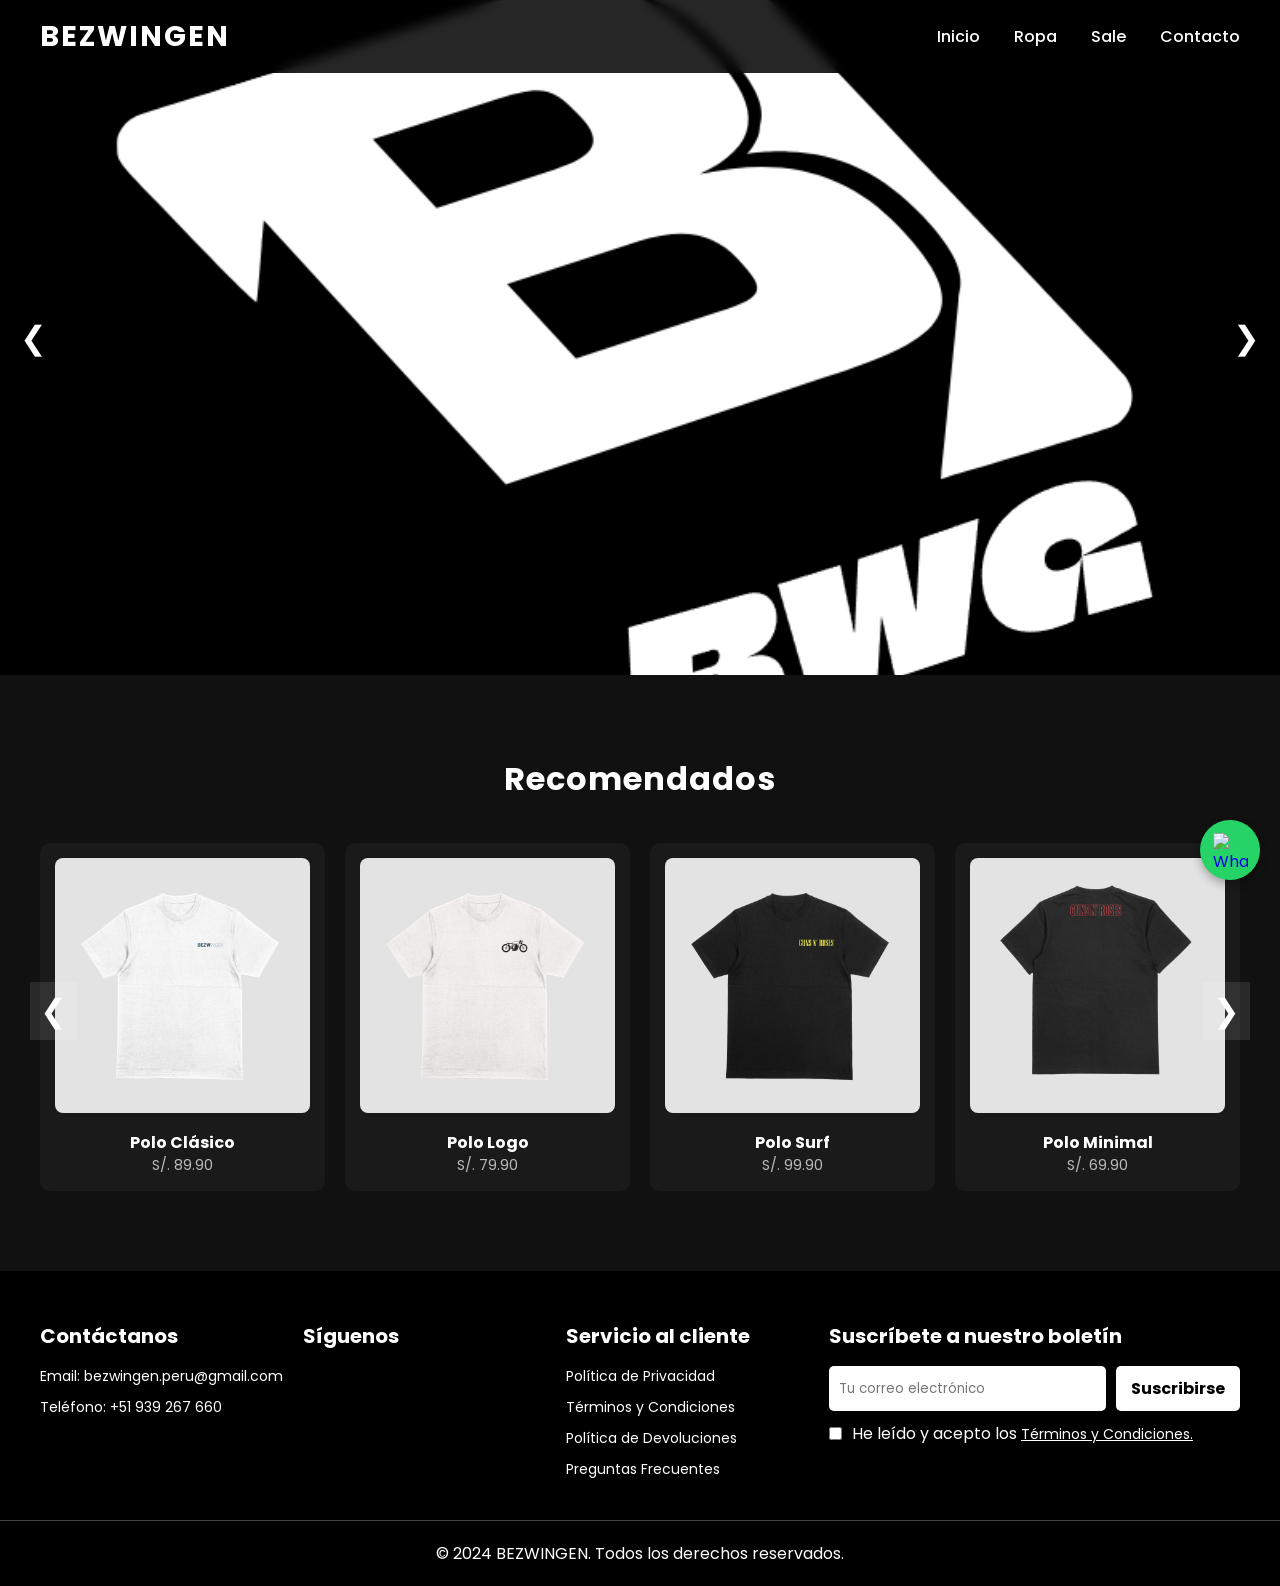
==== index2.html @ 0cc3679e "probando nuevos estilos css js y nuevo maquetado, seccion de recomedacion" ====
<!DOCTYPE html>

<html lang="es">
  <head>
    <meta charset="UTF-8" />
    <meta name="viewport" content="width=device-width, initial-scale=1.0" />
    <title>BEZWINGEN</title>
    <link rel="stylesheet" href="css/style2.css" />
  </head>
  <body>
    <!-- HEADER -->
    <header class="header">
      <div class="logo">BEZWINGEN</div>
      <nav class="nav">
        <a href="#">Inicio</a>
        <a href="#">Ropa</a>
        <a href="#">Sale</a>
        <a href="#">Contacto</a>
      </nav>
    </header>

    <!-- CARRUSEL -->
    <section class="carousel">
      <div class="slides">
        <div class="slide active">
          <img src="img/logo_bezwingen.png" alt="Banner 1" />
        </div>

        <div class="slide">
          <img src="img/polo1.jpeg" alt="Banner 2" />
        </div>

        <div class="slide">
          <img src="img/banner2.jpeg" alt="Banner 3" />
        </div>

        <div class="slide">
          <img src="img/banner4.jpeg" alt="Banner 4" />
          <div class="banner-text">
            <h2>Overcome Every Challenge</h2>
          </div>
        </div>
      </div>

      <!-- Botones -->
      <button class="prev">&#10094;</button>
      <button class="next">&#10095;</button>
    </section>

    <!-- SECCIÓN RECOMENDADOS -->

    <section class="recomendados">
      <h2>Recomendados</h2>
      <div class="productos-carousel">
        <button class="prod-prev">&#10094;</button>
        <div class="productos-container">
          <div class="producto">
            <img
              src="img/A4_Mockup_35.png"
              class="img-front"
              alt="Producto 1"
            />
            <img
              src="img/waikiki_lima_suf.png"
              class="img-back"
              alt="Producto 1 Hover"
            />
            <h3>Polo Clásico</h3>
            <p>S/. 89.90</p>
          </div>
          <div class="producto">
            <img
              src="img/A4_Mockup_34.png"
              class="img-front"
              alt="Producto 2"
            />
            <img
              src="img/A4_Mockup_11.png"
              class="img-back"
              alt="Producto 2 Hover"
            />
            <h3>Polo Logo</h3>
            <p>S/. 79.90</p>
          </div>
          <div class="producto">
            <img
              src="img/A41_Mockup_1.jpg"
              class="img-front"
              alt="Producto 3"
            />
            <img
              src="img/A4_Mockup_23.jpg"
              class="img-back"
              alt="Producto 3 Hover"
            />
            <h3>Polo Surf</h3>
            <p>S/. 99.90</p>
          </div>
          <div class="producto">
            <img
              src="img/A4_Mockup_36.png"
              class="img-front"
              alt="Producto 4"
            />
            <img
              src="img/A4_Mockup_37.png"
              class="img-back"
              alt="Producto 4 Hover"
            />
            <h3>Polo Minimal</h3>
            <p>S/. 69.90</p>
          </div>
        </div>
        <button class="prod-next">&#10095;</button>
      </div>
    </section>

    <!-- BOTÓN WHATSAPP -->

    <a
      href="https://wa.me/519XXXXXXXX?text=Hola,%20quiero%20más%20información"
      target="_blank"
      class="whatsapp"
    >
      <img src="img/whatsapp.png" alt="WhatsApp" />
    </a>

    <footer class="footer" id="footer">
      <div class="footer-container">
        <!-- Suscripción a Newsletter -->
        <div class="footer-section newsletter">
          <h4>Suscríbete a nuestro boletín</h4>
          <form action="#">
            <div>
              <input
                type="email"
                placeholder="Tu correo electrónico"
                required
              />
              <button type="submit">Suscribirse</button>
            </div>
            <div>
              <input
                type="checkbox"
                id="terms-conditions-input"
                value="1"
                title=""
              />

              <label
                for="terms-conditions-input"
                class="terms-conditions-label"
              >
                He leído y acepto los
                <a target="_blank">Términos y Condiciones.</a></label
              >
            </div>
          </form>
        </div>

        <div class="footer-block-content">
          <!-- Información de Contacto -->
          <div class="footer-section contact-info">
            <h4>Contáctanos</h4>
            <!-- <p>Dirección: Av. Ejemplo 123, Ciudad, País</p> -->
            <p>Email: bezwingen.peru@gmail.com</p>
            <p>Teléfono: +51 939 267 660</p>
          </div>

          <!-- Redes Sociales -->
          <div class="footer-section social-media">
            <h4>Síguenos</h4>
            <div class="social-media-icons">
              <a
                href="https://www.instagram.com/bezwingenoficial.pe/"
                target="_blank"
                ><span class="instagram"
                  ><i class="fa-brands fa-instagram"></i></span
              ></a>
              <a
                href="https://www.facebook.com/profile.php?id=61582461339847"
                target="_blank"
                ><span class="facebook"
                  ><i class="fa-brands fa-facebook"></i></span
              ></a>
            </div>
          </div>

          <!-- Enlaces Rápidos -->
          <div class="footer-section quick-links">
            <h4>Servicio al cliente</h4>
            <a href="#">Política de Privacidad</a>
            <a href="#">Términos y Condiciones</a>
            <a href="#">Política de Devoluciones</a>
            <a href="#">Preguntas Frecuentes</a>
          </div>
        </div>
      </div>
      <div class="footer-bottom">
        <p>&copy; 2024 BEZWINGEN. Todos los derechos reservados.</p>
        <!-- <div class="payment-methods">
          <img src="visa.png" alt="Visa" />
          <img src="mastercard.png" alt="MasterCard" />
          <img src="paypal.png" alt="PayPal" />
        </div> -->
      </div>
    </footer>

    <script
      src="https://kit.fontawesome.com/81581fb069.js"
      crossorigin="anonymous"
    ></script>
    <script src="js/script.js"></script>
  </body>
</html>
---- css/style2.css ----
@import url("https://fonts.googleapis.com/css2?family=Poppins:ital,wght@0,100;0,200;1,100&display=swap");

:root {
  --nav-background-color: #fff;
  --nav-text-color: #000;
  --nav-icons-color: #000;
  --price-sales: #ff0000;
  --primary-color: #000;
  --secondary-color: #fff;
}
/* ======= ESTILOS GENERALES ======= */

* {
  margin: 0;
  padding: 0;
  box-sizing: border-box;
  font-family: "Poppins", sans-serif;
}

body {
  background-color: #000;
  color: #fff;
  overflow-x: hidden;
}

/* ======= HEADER ======= */
.header {
  width: 100%;
  position: fixed;
  top: 0;
  left: 0;
  background-color: rgba(0, 0, 0, 0.9);
  display: flex;
  justify-content: space-between;
  align-items: center;
  padding: 15px 50px;
  z-index: 1000;
}

.logo {
  font-size: 1.8rem;
  font-weight: bold;
  letter-spacing: 2px;
}

.nav a {
  color: #fff;
  text-decoration: none;
  margin-left: 30px;
  font-weight: 500;
  transition: color 0.3s;
}

.nav a:hover {
  color: #00ff99;
}

.carousel {
  position: relative;
  width: 100%;
  height: 75vh;
  overflow: hidden;
}

.slides {
  display: flex;
  transition: transform 0.8s ease-in-out;
  height: 100%;
}

.slide {
  min-width: 100%;
  height: 100%;
  position: relative;
}

.slide img {
  width: 100%;
  height: 100%;
  object-fit: cover;
}

/* Texto centrado sobre el banner */
.banner-text {
  position: absolute;
  top: 50%;
  left: 50%;
  transform: translate(-50%, -50%);
  color: #fff;
  text-align: center;
}

.banner-text h2 {
  font-size: clamp(1.5rem, 4vw, 3rem);
  font-weight: 700;
  text-transform: uppercase;
  letter-spacing: 2px;
  text-shadow: 0 3px 10px rgba(0, 0, 0, 0.7);
}

/* Botones */
.prev,
.next {
  position: absolute;
  top: 50%;
  transform: translateY(-50%);
  background-color: rgba(0, 0, 0, 0.5);
  border: none;
  color: white;
  font-size: 2rem;
  padding: 10px;
  cursor: pointer;
  border-radius: 50%;
  z-index: 2;
  transition: background 0.3s;
}

.prev:hover,
.next:hover {
  background-color: rgba(0, 0, 0, 0.8);
}

.prev {
  left: 20px;
}
.next {
  right: 20px;
}

/* ==============================
HEADER
============================== */
.header {
  width: 100%;
  padding: 15px 40px;
  display: flex;
  justify-content: space-between;
  align-items: center;
  position: fixed;
  top: 0;
  background-color: rgba(0, 0, 0, 0.85);
  backdrop-filter: blur(6px);
  z-index: 100;
}

.logo {
  font-size: 1.8rem;
  font-weight: 700;
  letter-spacing: 2px;
  color: #fff;
}

.menu a {
  color: #ddd;
  text-decoration: none;
  margin: 0 15px;
  font-size: 0.95rem;
  transition: color 0.3s ease;
}

.menu a:hover {
  color: #fff;
}

.carousel button {
  position: absolute;
  top: 50%;
  transform: translateY(-50%);
  background-color: rgba(0, 0, 0, 0.4);
  color: white;
  border: none;
  font-size: 2rem;
  padding: 10px;
  cursor: pointer;
  z-index: 10;
  transition: background 0.3s;
}

.carousel button:hover {
  background-color: rgba(255, 255, 255, 0.3);
}

.prev {
  left: 10px;
}
.next {
  right: 10px;
}

/* ==============================
RECOMENDADOS
============================== */
.recomendados {
  padding: 80px 40px;
  background-color: #111;
  text-align: center;
}

.recomendados h2 {
  font-size: 2rem;
  margin-bottom: 40px;
  letter-spacing: 1px;
}

.productos-carousel {
  position: relative;
  display: flex;
  align-items: center;
}

.productos-container {
  display: flex;
  gap: 20px;
  overflow: hidden;
  scroll-behavior: smooth;
}

.producto {
  min-width: 250px;
  background-color: #1a1a1a;
  padding: 15px;
  border-radius: 10px;
  transition: transform 0.3s ease;
  cursor: pointer;
  position: relative;
}

.producto:hover {
  transform: translateY(-5px);
}

.producto img {
  width: 100%;
  border-radius: 8px;
  transition: opacity 0.4s ease;
}

/* Efecto hover cambio de imagen */
.img-back {
  position: absolute;
  top: 15px;
  left: 15px;
  right: 15px;
  width: calc(100% - 30px);
  opacity: 0;
}

.producto:hover .img-back {
  opacity: 1;
}

.producto h3 {
  margin-top: 10px;
  font-size: 1rem;
  color: #fff;
}

.producto p {
  color: #bbb;
  font-size: 0.9rem;
}

/* Flechas del carrusel de productos */
.prod-prev,
.prod-next {
  background-color: rgba(255, 255, 255, 0.1);
  color: #fff;
  border: none;
  font-size: 2rem;
  padding: 5px 10px;
  cursor: pointer;
  position: absolute;
  top: 40%;
  z-index: 5;
  transition: background 0.3s ease;
}

.prod-prev:hover,
.prod-next:hover {
  background-color: rgba(255, 255, 255, 0.3);
}

.prod-prev {
  left: -10px;
}
.prod-next {
  right: -10px;
}

/* ==============================
WHATSAPP FLOAT BUTTON
============================== */
.whatsapp {
  position: fixed;
  bottom: 20px;
  right: 20px;
  background-color: #25d366;
  border-radius: 50%;
  width: 60px;
  height: 60px;
  display: flex;
  align-items: center;
  justify-content: center;
  box-shadow: 0 4px 10px rgba(0, 0, 0, 0.3);
  z-index: 200;
  transition: transform 0.3s ease;
}

.whatsapp:hover {
  transform: scale(1.1);
}

.whatsapp img {
  width: 35px;
  height: 35px;
}

/* ==============================
RESPONSIVE
============================== */
@media (max-width: 768px) {
  .menu {
    display: none;
  }

  .hero {
    height: 60vh;
  }

  .producto {
    min-width: 180px;
  }
}

/* FOOTER  */
.footer {
  background-color: var(--primary-color);
  /* text-align: center; */
  color: var(--secondary-color);
  padding: 40px 0 0 0;
  display: flex;
  flex-direction: column;
}

.footer-container {
  display: flex;
  flex-direction: row-reverse;
  justify-content: center;
}

.footer-section .newsletter {
  width: 50%;
}

.footer-block-content {
  display: grid;
  grid-template-columns: repeat(3, 1fr);
}

.footer-section {
  /* flex: flex;
  flex-direction: column; */
  margin: 10px;
  /* background-color: crimson; */
}

.footer-section h4 {
  font-size: 20px;
  margin-bottom: 15px;
}

.footer-section p,
.footer-section a {
  font-size: 14px;
  color: var(--secondary-color);
  text-decoration: none;
  margin-bottom: 10px;
  display: block;
}

.footer-block-content .footer-section a:hover {
  color: #ccc;
}

/* .footer-section.social-media {
  text-align: center;
} */

.footer-section.social-media div {
  display: flex;
  flex-direction: row;
}

.social-media-icons span {
  font-size: 2rem;
  margin: 2rem;
}

.footer-section.newsletter form div {
  display: flex;
  flex-direction: row;
  margin-top: 10px;
}

.terms-conditions-label {
  white-space: nowrap;
  margin-left: 10px;
}

.terms-conditions-label a {
  display: inline;
  text-decoration: underline;
}

.footer-section input[type="email"] {
  padding: 10px;
  width: 100%;
  border: none;
  border-radius: 5px;
  margin-right: 10px;
}

.footer-section button {
  padding: 10px 15px;
  color: var(--primary-color);
  background-color: var(--secondary-color);
  border: none;
  border-radius: 5px;
  cursor: pointer;
  font-size: 1rem;
  font-weight: bold;
}

.footer-section button:hover {
  background-color: #ccc;
}

.footer-bottom {
  text-align: center;
  border-top: 1px solid #444;
  padding: 20px 0;
  margin-top: 20px;
}

.payment-methods img {
  height: 30px;
  margin: 0 10px;
}

@media screen and (max-width: 1200px) {
  .footer-container {
    display: flex;
    flex-direction: column;
    padding: 20px;
  }

  .footer-section input[type="email"] {
    padding: 10px;
    width: 90%;
    border: none;
    border-radius: 5px;
    margin-right: 10px;
    font-size: 1rem;
  }
}

@media (max-width: 768px) {
  .carousel {
    height: 60vh;
  }
  .banner-text h2 {
    font-size: 1.8rem;
  }
}

@media (max-width: 480px) {
  .carousel {
    height: 50vh;
  }
  .banner-text h2 {
    font-size: 1.3rem;
  }
}
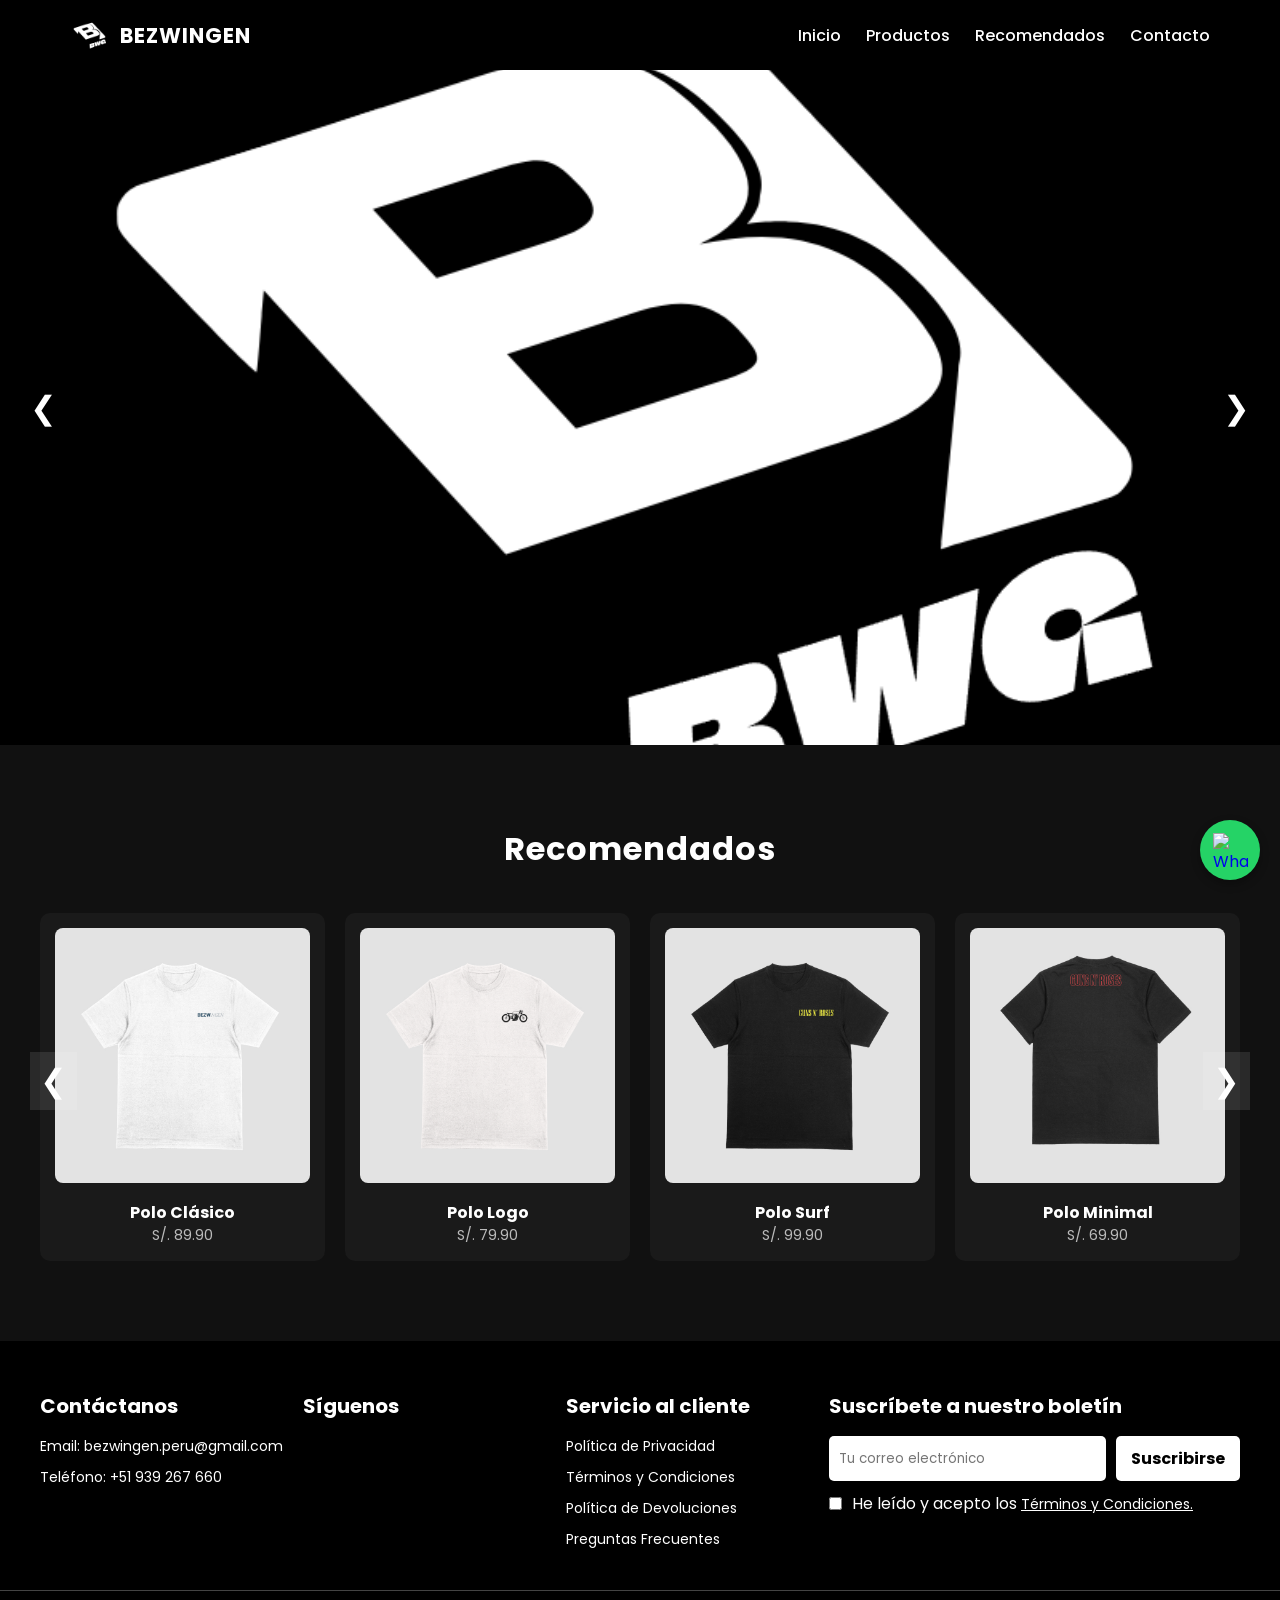
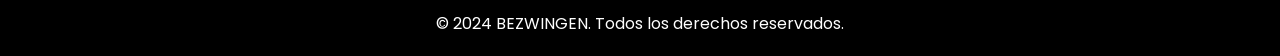
==== commit 44f2a60c: "ajustando nav, 40%" ====
--- a/index2.html
+++ b/index2.html
@@ -8,14 +8,25 @@
     <link rel="stylesheet" href="css/style2.css" />
   </head>
   <body>
-    <!-- HEADER -->
-    <header class="header">
-      <div class="logo">BEZWINGEN</div>
-      <nav class="nav">
-        <a href="#">Inicio</a>
-        <a href="#">Ropa</a>
-        <a href="#">Sale</a>
-        <a href="#">Contacto</a>
+    <header>
+      <nav class="navbar">
+        <div class="logo">
+          <img src="img/logo_bezwingen.png" alt="BEZWINGEN Logo" />
+          <span>BEZWINGEN</span>
+        </div>
+
+        <ul class="nav-links">
+          <li><a href="#">Inicio</a></li>
+          <li><a href="#">Productos</a></li>
+          <li><a href="#">Recomendados</a></li>
+          <li><a href="#">Contacto</a></li>
+        </ul>
+
+        <div class="menu-toggle" id="mobile-menu">
+          <span class="bar"></span>
+          <span class="bar"></span>
+          <span class="bar"></span>
+        </div>
       </nav>
     </header>
 
--- a/css/style2.css
+++ b/css/style2.css
@@ -21,38 +21,6 @@
   background-color: #000;
   color: #fff;
   overflow-x: hidden;
-}
-
-/* ======= HEADER ======= */
-.header {
-  width: 100%;
-  position: fixed;
-  top: 0;
-  left: 0;
-  background-color: rgba(0, 0, 0, 0.9);
-  display: flex;
-  justify-content: space-between;
-  align-items: center;
-  padding: 15px 50px;
-  z-index: 1000;
-}
-
-.logo {
-  font-size: 1.8rem;
-  font-weight: bold;
-  letter-spacing: 2px;
-}
-
-.nav a {
-  color: #fff;
-  text-decoration: none;
-  margin-left: 30px;
-  font-weight: 500;
-  transition: color 0.3s;
-}
-
-.nav a:hover {
-  color: #00ff99;
 }
 
 .carousel {
@@ -127,41 +95,6 @@
   right: 20px;
 }
 
-/* ==============================
-HEADER
-============================== */
-.header {
-  width: 100%;
-  padding: 15px 40px;
-  display: flex;
-  justify-content: space-between;
-  align-items: center;
-  position: fixed;
-  top: 0;
-  background-color: rgba(0, 0, 0, 0.85);
-  backdrop-filter: blur(6px);
-  z-index: 100;
-}
-
-.logo {
-  font-size: 1.8rem;
-  font-weight: 700;
-  letter-spacing: 2px;
-  color: #fff;
-}
-
-.menu a {
-  color: #ddd;
-  text-decoration: none;
-  margin: 0 15px;
-  font-size: 0.95rem;
-  transition: color 0.3s ease;
-}
-
-.menu a:hover {
-  color: #fff;
-}
-
 .carousel button {
   position: absolute;
   top: 50%;
@@ -180,11 +113,75 @@
   background-color: rgba(255, 255, 255, 0.3);
 }
 
-.prev {
-  left: 10px;
-}
-.next {
-  right: 10px;
+/* === NAVBAR === */
+header {
+  position: sticky;
+  top: 0;
+  width: 100%;
+  z-index: 100;
+  background-color: rgba(0, 0, 0, 0.7);
+  backdrop-filter: blur(8px);
+}
+
+.navbar {
+  max-width: 1200px;
+  margin: 0 auto;
+  display: flex;
+  align-items: center;
+  justify-content: space-between;
+  padding: 15px 30px;
+}
+
+.logo {
+  display: flex;
+  align-items: center;
+  gap: 10px;
+}
+
+.logo img {
+  width: 40px;
+  height: 40px;
+  object-fit: contain;
+}
+
+.logo span {
+  color: white;
+  font-size: 1.3rem;
+  font-weight: 700;
+  letter-spacing: 1px;
+}
+
+.nav-links {
+  display: flex;
+  list-style: none;
+  gap: 25px;
+}
+
+.nav-links li a {
+  color: white;
+  text-decoration: none;
+  font-weight: 500;
+  font-size: 1rem;
+  transition: color 0.3s ease;
+}
+
+.nav-links li a:hover {
+  color: #ffcc00;
+}
+
+/* === MENU HAMBURGUESA (MÓVIL) === */
+.menu-toggle {
+  display: none;
+  flex-direction: column;
+  cursor: pointer;
+}
+
+.menu-toggle .bar {
+  width: 25px;
+  height: 3px;
+  background-color: white;
+  margin: 4px 0;
+  transition: 0.3s;
 }
 
 /* ==============================
@@ -315,23 +312,6 @@
   height: 35px;
 }
 
-/* ==============================
-RESPONSIVE
-============================== */
-@media (max-width: 768px) {
-  .menu {
-    display: none;
-  }
-
-  .hero {
-    height: 60vh;
-  }
-
-  .producto {
-    min-width: 180px;
-  }
-}
-
 /* FOOTER  */
 .footer {
   background-color: var(--primary-color);
@@ -481,3 +461,44 @@
     font-size: 1.3rem;
   }
 }
+
+/* ==============================
+RESPONSIVE
+============================== */
+@media (max-width: 768px) {
+  .menu {
+    display: none;
+  }
+
+  .hero {
+    height: 60vh;
+  }
+
+  .producto {
+    min-width: 180px;
+  }
+}
+
+/* RESPONSIVE */
+@media (max-width: 768px) {
+  .nav-links {
+    position: absolute;
+    top: 70px;
+    right: 0;
+    background-color: rgba(0, 0, 0, 0.9);
+    flex-direction: column;
+    display: flex;
+    width: fit-content;
+    height: 0;
+    overflow: hidden;
+    transition: height 0.3s ease;
+  }
+
+  .nav-links.active {
+    height: 180px;
+  }
+
+  .menu-toggle {
+    display: flex;
+  }
+}
